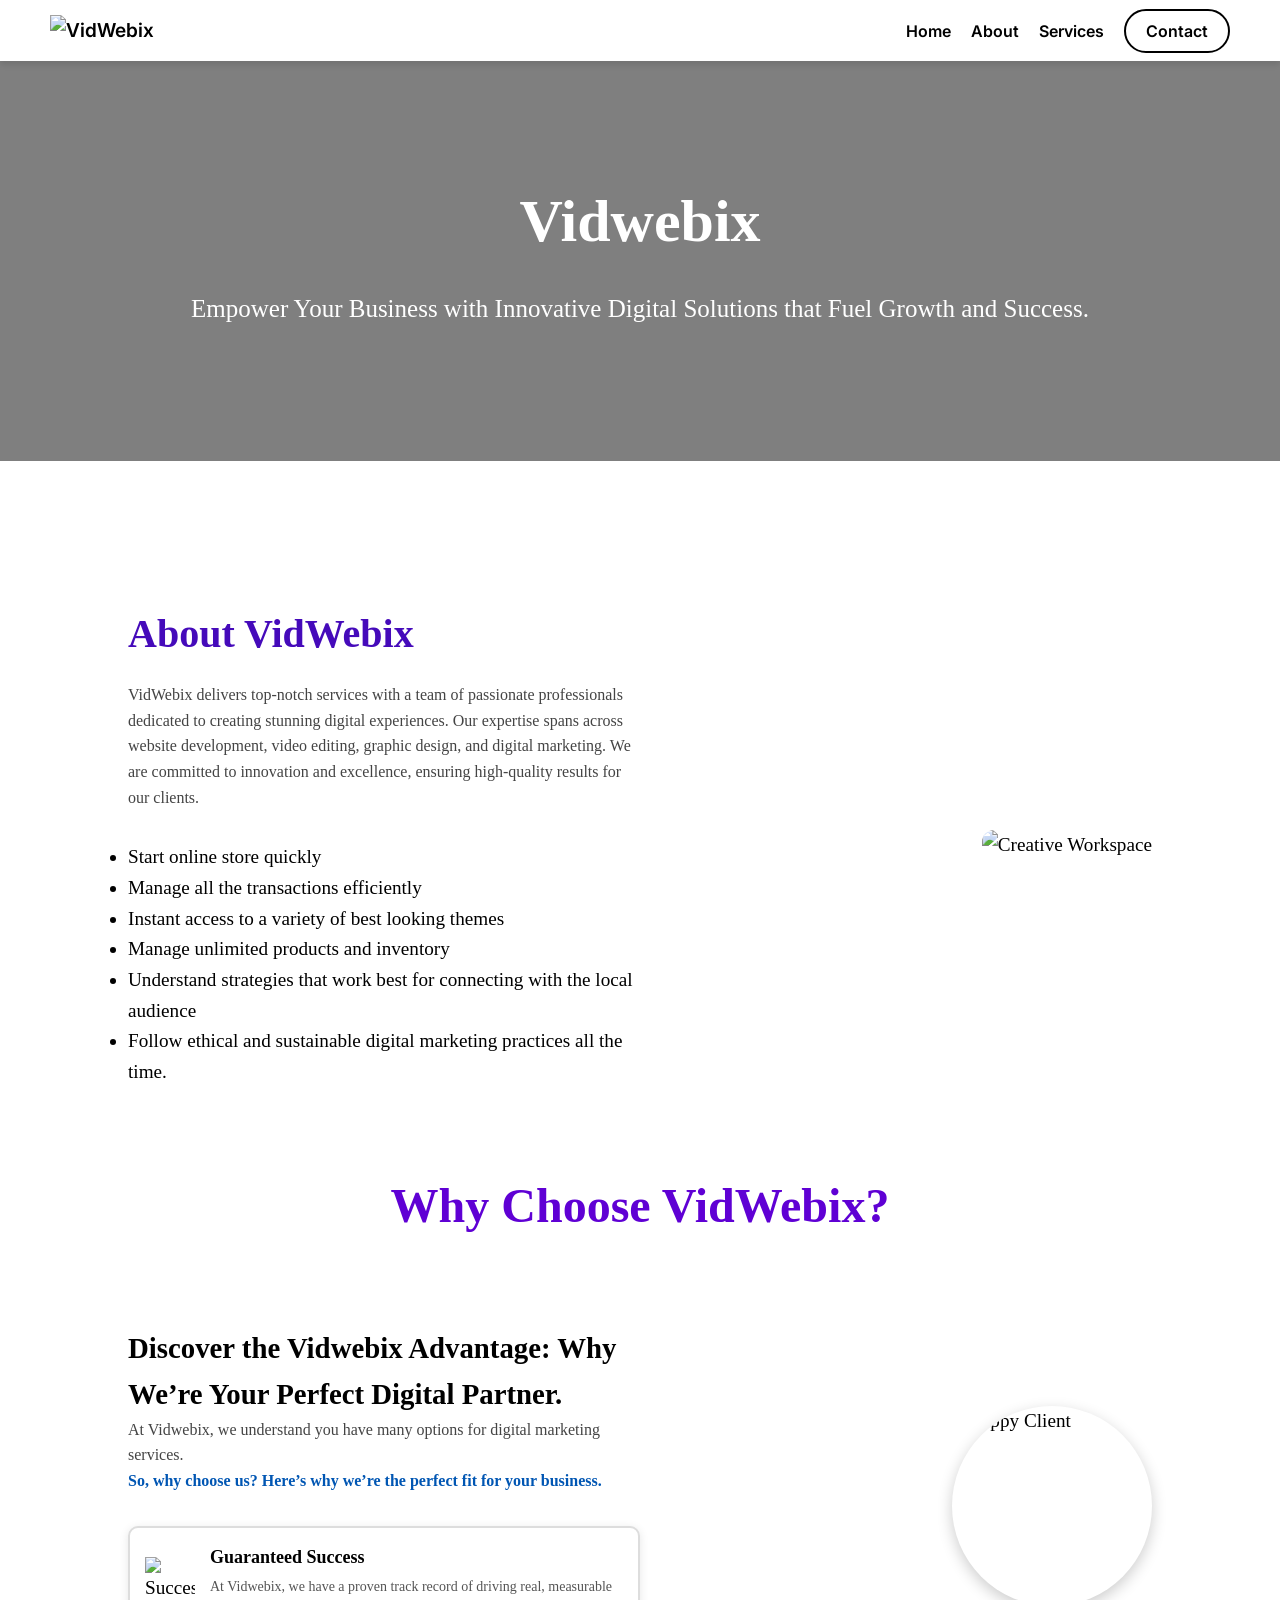
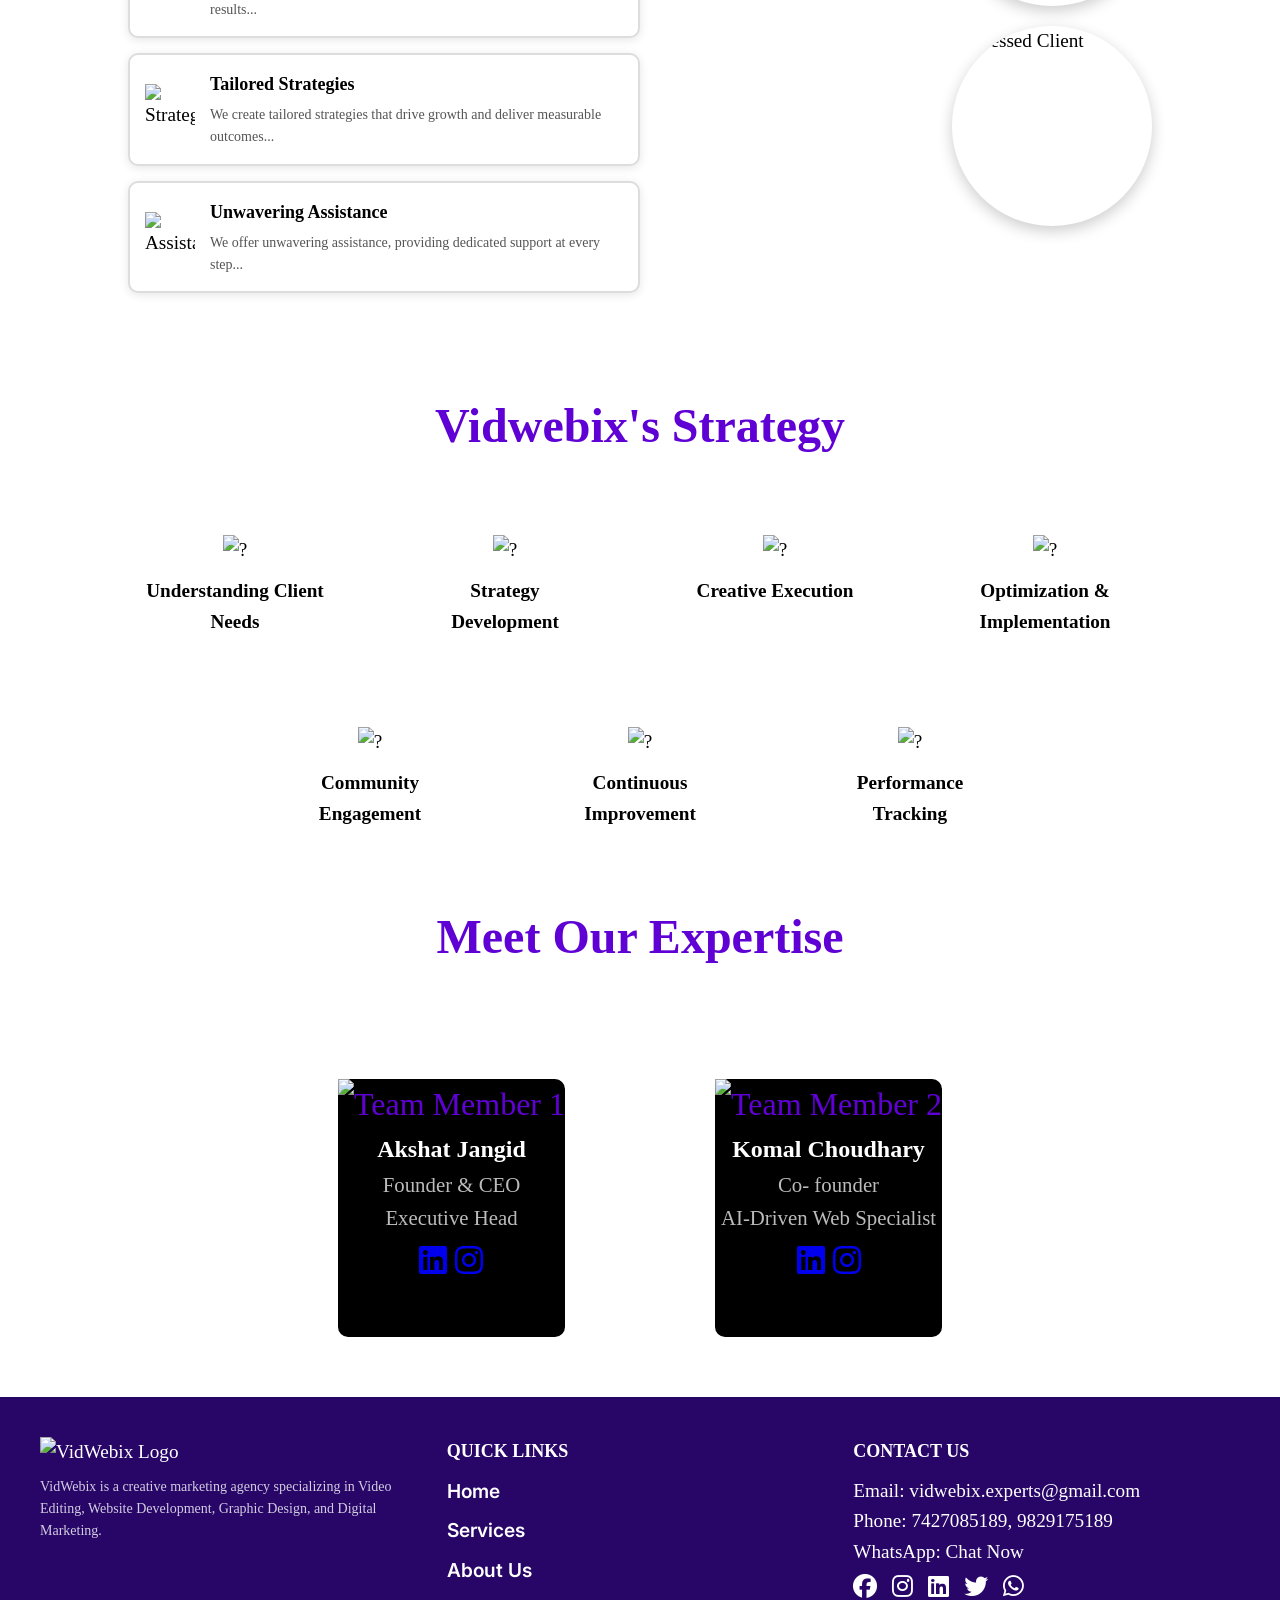
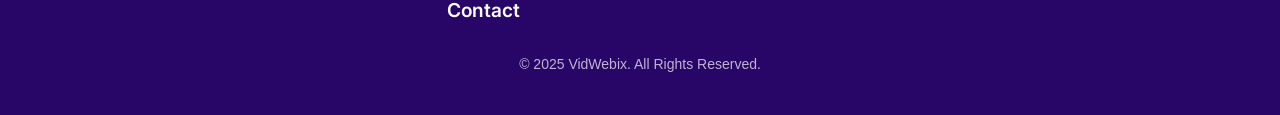
==== about.html @ 66686f13 "Add files via upload" ====
<!DOCTYPE html>
<html lang="en">
<head>
  <meta charset="UTF-8">
  <meta name="viewport" content="width=device-width, initial-scale=1.0">
  
  <title>About - Vidwebix</title>
  <meta name="title" content="Vidwebix - Creative Agency for Video, Web, and Marketing">
<meta name="description" content="Discover top-notch video editing, web development, and digital marketing services at Vidwebix. Elevate your brand with our expert creative solutions.">
<meta property="og:title" content="Vidwebix - Creative Agency for Video, Web, and Marketing" />
<meta property="og:description" content="Discover top-notch video editing, web development, and digital marketing services at Vidwebix. Elevate your brand with our expert creative solutions." />
  <link rel="stylesheet" type="text/css" href="style.css">
     <link rel="icon" type="image/jpg" href="/assets/favicon.jpg">
  <!-- AOS CSS -->
<link rel="stylesheet" href="https://cdnjs.cloudflare.com/ajax/libs/aos/2.3.4/aos.css">




    <link rel="stylesheet" href="https://cdnjs.cloudflare.com/ajax/libs/font-awesome/6.7.2/css/all.min.css" integrity="sha512-Evv84Mr4kqVGRNSgIGL/F/aIDqQb7xQ2vcrdIwxfjThSH8CSR7PBEakCr51Ck+w+/U6swU2Im1vVX0SVk9ABhg==" crossorigin="anonymous" referrerpolicy="no-referrer" />

 </script>  <script defer src="script.js"></script>
</head>
<body>

   <!-- Navbar -->
   <nav class="navbar">
    <div class="logo">
        <img src="assets/logo - Copy.png" alt="VidWebix">
    </div>
    <ul class="nav-links">
        <li><a href="index.html">Home</a></li>
        <li><a href="about.html">About</a></li>
        <li><a href="services.html">Services</a></li>
        <li><a href="contact.html" class="contact-btn">Contact</a></li>
    </ul>
    <div class="hamburger" onclick="toggleMenu()">
        <span class="bar"></span>
        <span class="bar"></span>
        <span class="bar"></span>
    </div>
</nav>
<section class="hero-section1" id="home">
    <div class="hero-content1">
        <h4 class="h4">Vidwebix</h4>
        <p>Empower Your Business with Innovative Digital Solutions that Fuel Growth and Success.</p>
      
        
      
    </div>
</section>
<br>
<br/>
<div class="about" data-aos="fade-up">
    <section class="creative-section">
        <div class="content">
            <h2 class="title">About VidWebix</h2>
          
            <p class="description">
                VidWebix delivers top-notch services with a team of passionate professionals dedicated to creating stunning digital experiences. Our expertise spans across website development, video editing, graphic design, and digital marketing. We are committed to innovation and excellence, ensuring high-quality results for our clients.</p>
                <ul>
                    <li>Start online store quickly</li>
                    <li>Manage all the transactions efficiently</li>
                    <li>Instant access to a variety of best looking themes</li>
                    <li>Manage unlimited products and inventory</li>
                    <li>Understand strategies that work best for connecting with the local audience</li>
                    <li>Follow ethical and sustainable digital marketing practices all the time.</li>
                </ul>
          
        </div>
    
        <div class="image-container">
            <img src="assets/about2.avif" alt="Creative Workspace">
        </div>
    </div>

    </section>
</div>
<div class="h2">
    <h2>Why Choose VidWebix?</h2>
</div>
<section class="why-choose-us">
    <div class="content">
       
        <h2>Discover the Vidwebix Advantage: Why We’re Your Perfect Digital Partner.</h2>
        <p class="description">
            At Vidwebix, we understand you have many options for digital marketing services. <br>
            <a href="#">So, why choose us? Here’s why we’re the perfect fit for your business.</a>
        </p>
        <div class="features">
            <div class="feature-card">
                <img src="assets/OBJECTS.png" alt="Success Icon">
                <div>
                    <h4>Guaranteed Success</h4>
                    <p>At Vidwebix, we have a proven track record of driving real, measurable results...</p>
                </div>
            </div>
            <div class="feature-card">
                <img src="assets/Frame.png" alt="Strategy Icon">
                <div>
                    <h4>Tailored Strategies</h4>
                    <p>We create tailored strategies that drive growth and deliver measurable outcomes...</p>
                </div>
            </div>
            <div class="feature-card">
                <img src="assets/Group.png" alt="Assistance Icon">
                <div>
                    <h4>Unwavering Assistance</h4>
                    <p>We offer unwavering assistance, providing dedicated support at every step...</p>
                </div>
            </div>
        </div>
    </div>
    <div class="images">
        <img src="assets/human1.png" alt="Happy Client" class="circle-img">
        <img src="assets/human2.png" alt="Stressed Client" class="circle-img">
    </div>
</section>



    
    <div class="h2">
        <h2>Vidwebix's Strategy</h2>
    </div>
    <section class="strategy-section">
       
        <div class="strategy-grid">
            <div class="strategy-item"><img src="assets/clientsneed.png" alt="?"><p>Understanding Client Needs</p></div>
            <div class="strategy-item"><img src="assets/strategy.png" alt="?"><p>Strategy Development</p></div>
            <div class="strategy-item"><img src="assets/exc.png" alt="?"><p>Creative Execution</p></div>
            <div class="strategy-item"><img src="assets/opt.png" alt="?"><p>Optimization & Implementation</p></div>
            <div class="strategy-item"><img src="assets/comm.png" alt="?"><p>Community Engagement</p></div>
            <div class="strategy-item"><img src="assets/improvement .png" alt="?"><p>Continuous Improvement</p></div>
            <div class="strategy-item"><img src="assets/perfomance.png" alt="?"><p>Performance Tracking</p></div>
           
        </div>
    </section>
    
    <div class="team-section">
        <h2>Meet Our Expertise</h2>
        <br>
    </br>
        <div class="team-members">
            <div class="team-member">
                <img src="assets/Khati 1.0.png" alt="Team Member 1">
                <h3>Akshat Jangid</h3>
                <p>Founder & CEO </p>
                <p>Executive Head</p>
                <div class="social-icons">
                    <a href="https://www.linkedin.com/in/akshat-jangid-a8181831b" target="_blank"><i class="fab fa-linkedin"></i></a>
                    <a href="https://www.instagram.com/jangidvisuals?igsh=OWRqZTFjOWFtNzBv" target="_blank"><i class="fab fa-instagram"></i></a>
                </div>
            </div>
            <div class="team-member">
                <img src="assets/Jaatni 4.0.png" alt="Team Member 2">
                <h3>Komal Choudhary</h3>
                <p>Co- founder</p>
                <p>AI-Driven Web Specialist</p>
                <div class="social-icons">
                    <a href="https://www.linkedin.com/in/komal-choudhary-61056231a/" target="_blank"><i class="fab fa-linkedin"></i></a>
                    <a href="https://www.instagram.com/chou.dharykomal001?igsh=MXNxMHJ6OTkxcTZkcA== " target="_blank"><i class="fab fa-instagram"></i></a>
                </div>
            </div>
        </div>
    </div>
</div>

<footer class="footer">
    <div class="footer-container">
        <!-- Left Section: Logo & About -->
        <div class="footer-left">
            <img src="assets/logo - Copy.png" alt="VidWebix Logo" class="footer-logo">
            <p>VidWebix is a creative marketing agency specializing in Video Editing, Website Development, Graphic Design, and Digital Marketing.</p>
            
        </div>

        <!-- Middle Section: Quick Links -->
        <div class="footer-links">
            <h3>Quick Links</h3>
            <ul>
                <li><a href="index.html">Home</a></li>
                <li><a href="services.html">Services</a></li>
                <li><a href="about.html">About Us</a></li>
                <li><a href="contact.html">Contact</a></li>

            </ul>
        </div>



        
        <!-- Right Section: Contact & Social Media -->
        <div class="footer-right">
            <h3>Contact Us</h3>
            <p>Email: <a href="mailto:vidwebix.experts@gmail.com">vidwebix.experts@gmail.com</a></p>
            <p>Phone: <a href="tel:7427085189">7427085189</a>, <a href="tel:9829175189">9829175189</a></p>
            <p>WhatsApp: <a href="https://wa.me/7427085189" target="_blank">Chat Now</a></p>

            <div class="hero-social-icons">            
                <a href="https://www.facebook.com/share/15v8xAakWx/"><i class="fab fa-facebook"></i></a>
                    <a href="https://www.instagram.com/vidwebix?igsh=MTRrOGVtdXR1ZHVxdg=="><i class="fab fa-instagram"></i></a>
                    <a href="https://linkedin.com/company/vidwebix"><i class="fab fa-linkedin"></i></a>
                    <a href="https://x.com/vidwebixexperts"><i class="fab fa-twitter"></i></a>
                    <a href="https://wa.me/7427085189" target="_blank" rel="noopener"><i class="fab fa-whatsapp"></i></a>
                </div>
        </div>
    </div>

    <!-- Copyright Section -->
    <div class="footer-bottom">
        <p>© 2025 VidWebix. All Rights Reserved.</p>
    </div>
</footer>
<!-- AOS JavaScript -->
<script src="https://cdnjs.cloudflare.com/ajax/libs/aos/2.3.4/aos.js"></script>
<script>
AOS.init({
    duration: 1000, // Animation speed in milliseconds
    easing: 'ease-in-out', // Smooth animation effect
    once: true // Animation runs only once
});
</script>
<script>
    document.addEventListener("DOMContentLoaded", function() {
        const aboutContent = document.getElementById("about-content");
        setTimeout(() => {
            aboutContent.classList.add("visible");
        }, 200);
    });
    document.addEventListener("DOMContentLoaded", () => {
            const strategyItems = document.querySelectorAll(".strategy-item");
            const observer = new IntersectionObserver(entries => {
                entries.forEach(entry => {
                    if (entry.isIntersecting) {
                        entry.target.classList.add("visible");
                    }
                });
            }, { threshold: 0.2 });
            
            strategyItems.forEach(item => observer.observe(item));
        });
</script>
</body>
</html>
---- style.css ----
/* Import Google Fonts */
@import url('https://fonts.googleapis.com/css2?family=Inter:wght@300;400;600&family=Montserrat:wght@400;700&family=Poppins:wght@300;400;600&display=swap');

/* Apply Fonts */
body {
   
    line-height: 1.6;
    font-family: Mulish;
    font-size: 1.2rem;
}

/* Headings */
h1, h2, h3 {
  font-family: Mulish;
    font-weight: 700;
}

/* Navigation & UI Elements */
.navbar, .footer-links a, .social-icons a {
    font-family: 'Inter', sans-serif;
    font-weight: 600;
}

/* Copyright Text */
.footer-bottom {
    font-family: 'Raleway', sans-serif;
    font-size: 14px;
    opacity: 0.7;
}

* {
    margin: 0;
    padding: 0;
    box-sizing: border-box;
}


/* Updated Navbar Styling */
.navbar {
  display: flex;
  justify-content: space-between;
  align-items: center;
  padding: 15px 50px;
  background: white;
  box-shadow: 0px 4px 6px rgba(0, 0, 0, 0.1);

  position: sticky;
  top: 0;
  left: 0;
  width: 100%;
  z-index: 1000;
}
.logo img {
  height: 50px;
}
.nav-links {
  list-style: none;
  display: flex;
  gap: 20px;
}
.nav-links li a {
  text-decoration: none;
  color: black;
  font-size: 16px;
}
.contact-btn {
  padding: 10px 20px;
  border: 2px solid black;
  border-radius: 25px;
}
.hamburger {
  display: none;
  flex-direction: column;
  cursor: pointer;
}
.hamburger .bar {
  width: 25px;
  height: 1px;
  background: black;
  margin: 5px 0;
  transition: transform 0.3s;
}
@media (max-width: 768px) {
  .nav-links {
      display: none;
      flex-direction: column;
      position: absolute;
      top: 70px;
      right: 0;
      background: white;
      width: 200px;
      box-shadow: 0px 4px 6px rgba(0, 0, 0, 0.1);
      padding: 15px;
      border-radius: 5px;
  }
  .nav-links.active {
      display: flex;
  }
  .nav-links li {
      margin-bottom: 10px;
      text-align: center;
  }
  .nav-links li a {
      color: #333;
      font-size: 14px;
      padding: 8px 0;
      display: block;
      background: #f8f8f8;
      border-radius: 5px;
      transition: background 0.3s;
  }
  .nav-links li a:hover {
      background: #ddd;
      color: black;
  }
  .hamburger {
      display: flex;
  }
}

.hero-section {
    height: 550px;
    width: 100%;
    display: flex;
    align-items: center;
    justify-content: flex-start;
    background: url('assets/c3685e02-0806-11f0-a4ef-0242ac110002-jpg-hero_image.jpeg') no-repeat center center/cover;
    background-attachment: fixed; /* Keeps BG fixed */
    position: relative;
    padding: 0 60px;
    color: white;
    overflow-x: hidden;
   
}


.hero-section::before {
  content: "";
  position: absolute;
  top: 0;
  left: 0;
  width: 100%;
  height: 100%;
  background: rgba(0, 0, 0, 0.5); /* Dark Overlay */
  z-index: 1;
}
.hero-content {
  position: relative;
  z-index: 2; /* Ensure Text is Above Overlay */
  opacity: 0;
  animation: fadeIn 1.5s ease-out forwards;
  max-width: 80%;
}
/* Fade-in Animation */
@keyframes fadeIn {
  0% { opacity: 0; transform: translateY(30px); }
  100% { opacity: 1; transform: translateY(0); }
}
.hero-content h1 {
    font-size: 60px;
    font-weight: 700;
}

.hero-content p {
    font-size: 25px;
    margin: 20px 0;
}

.btn-primary {
    padding: 15px 30px;
    background: #450ABA;
    color: white;
    text-decoration: none;
    border-radius: 30px;
    font-size: 18px;
    transition: 0.3s;
}

.btn-primary:hover {
    background: #450ABA;
}
.hero-social-icons {
  position: bottom;
  right: 20px;
  
/* Right side shift */
  
  
  display: flex;
  flex-direction: row;
  gap: 15px;
  /* Ensure icons stay on top */
}

.hero-social-icons a {
  font-size: 24px;
  color: white;
  transition: transform 0.3s ease, color 0.3s ease;
}

.hero-social-icons a:hover {
  transform: scale(1.1);
  color: #a855f7; /* Change to your theme color */
}
.creative-section {
    display: flex;
    align-items: center;
    justify-content: space-between;
    padding: 80px 10%;
    background: #fff;
}

.content {
    max-width: 50%;

}

.title {
    font-size: 2.5rem;
    font-weight: 700;
    color: #450ABA; /* Purple Color */
    margin-bottom: 1rem;
}

.subtitle {
    font-size: 1.5rem;
    font-weight: 600;
    margin-bottom: 1.5rem;
    color: #000;
}

.description {
    font-size: 1.3rem;
    line-height: 1.8;
    color: #333;
    margin-bottom: 2rem;
}

.contact-link {
    text-decoration: none;
    font-size: 1rem;
    font-weight: 500;
    color: #5c1cf5;
    border-bottom: 1px solid #5c1cf5;
    transition: color 0.3s ease;
}



.image-container {
    max-width: 40%;
}

.image-container img {
    width: 100%;
    border-radius: 12px;
}

@media (max-width: 1024px) {
    .creative-section {
        flex-direction: column;
        text-align: center;
    }

    .content, .image-container {
        max-width: 100%;
    }

    .image-container {
        margin-top: 40px;
    }
}


  .service-section {
    padding: 4rem 2rem;
    text-align: center;
    background: #eae8ed;
  }

  .section-title {
    font-size: 2.5rem;
    font-weight: 700;
    color: #5f00d4;
    margin-bottom: 0.5rem;
  }

  .section-subtitle {
    font-size: 1.5rem;
    color: #444;
    margin-bottom: 3rem;
  }

  .services-grid {
    display: grid;
    grid-template-columns: repeat(auto-fit, minmax(300px, 1fr));
    gap: 2rem;
    max-width: 1200px;
    margin: 0 auto;
  }

  .services-card {
    background: white;
    border-radius: 16px;
    overflow: hidden;
    box-shadow: 0 10px 30px rgba(0, 0, 0, 0.1);
    transition: transform 0.3s ease;
  }

  .services-card:hover {
    transform: translateY(-10px);
  }

  .service-image {
    width: 100%;
    height: auto;
    display: block;
  }

  .service-info {
    padding: 1.5rem;
    text-align: left;
  }

  .service-info h3 {
    font-size: 1.5rem;
    font-weight: 600;
    margin-bottom: 0.5rem;
    color: #333;
  }

  .service-info p {
    font-size: 1.3rem;
    color: #666;
  }

  @media (max-width: 768px) {
    .section-title {
      font-size: 2rem;
    }

    .section-subtitle {
      font-size: 1rem;
    }

    .service-info h3 {
      font-size: 1.25rem;
    }

    .service-info p {
      font-size: 0.9rem;
    }
  }

  .clients-section {
    text-align: center;
    padding: 50px 20px;
}

.clients-section h2 {
    font-size: 2.3rem;
    color: #a855f7;
    margin-bottom: 20px;
}

.clients-grid {
    display: flex;
    flex-wrap: wrap;
    justify-content: center;
    gap: 40px;
}

.client img {
    width: 300px;
    height: auto;
    filter: grayscale(100%);
    transition: filter 0.3s ease-in-out;
    display: block;
}

.client img:hover {
    filter: grayscale(0%);
}
.client:hover {
  transform: scale(1.1);
  opacity: 0.9;
}

.client:hover img {
  filter: grayscale(0%);
}
 
  .footer {
    
    background-color: #270668;
    color: white;
    padding: 40px 20px;
    text-align: center;
}
.footer a {
  text-decoration: none; /* Underline hatane ke liye */
  color: white; /* White color ke liye */
}
.footer-container {
    display: flex;
    justify-content: space-between;
    flex-wrap: wrap;
    gap: 20px;
    max-width: 1200px;
    margin: 0 auto;
}

.footer-left, .footer-links, .footer-right {
    flex: 1;
    min-width: 250px;
    text-align: left;
}

.footer-logo {
    width: 130px;
    margin-bottom: 8px;
}

.footer-left p {
    font-size: 14px;
    opacity: 0.8;
}

.footer-links h3, .footer-right h3 {
    font-size: 18px;
    margin-bottom: 10px;
    text-transform: uppercase;
}

.footer-links ul {
    list-style: none;
    padding: 0;
}

.footer-links li {
    margin-bottom: 8px;
}

.footer-links a {
    color: white;
    text-decoration: none;
}

.footer-bottom {
    margin-top: 18px;
    font-size: 14px;
    opacity: 0.7;
} 

/* ✅ Fully Responsive */
@media (max-width: 768px) {
    .footer-container {
        flex-direction: column;
        text-align: center;
    }

    .footer-left, .footer-links, .footer-right {
        text-align: center;
    }

    .hero-social-icons {
        justify-content: center;
    }
}


/*about sec css*/
.why-choose-us {
  display: flex;
  align-items: center;
  justify-content: space-between;
  padding: 80px 10%;
}
.content {
  max-width: 50%;
}
h5 {
  font-size: 14px;
  text-transform: uppercase;
  color: #333;
  margin-bottom: 10px;
}

.description {
  font-size: 16px;
  color: #444;
  line-height: 1.6;
}
.description a {
  color: #0056b3;
  text-decoration: none;
  font-weight: bold;
}
.features {
  margin-top: 20px;
}
.feature-card {
  display: flex;
  align-items: center;
  background: #fff;
  padding: 15px;
  border: 2px solid #ddd;
  border-radius: 10px;
  margin-bottom: 15px;
  box-shadow: 0 2px 10px rgba(0, 0, 0, 0.1);
}
.feature-card img {
  width: 50px;
  height: 50px;
  margin-right: 15px;
}
.feature-card h4 {
  font-size: 18px;
  font-weight: bold;
  margin-bottom: 5px;
}
.feature-card p {
  font-size: 14px;
  color: #555;
}
.images {
  display: flex;
  flex-direction: column;
  gap: 20px;
}
.circle-img {
  width: 200px;
  height: 200px;
  border-radius: 50%;
  object-fit: cover;
  box-shadow: 0 5px 15px rgba(0, 0, 0, 0.2);
}
@media (max-width: 1024px) {
  .why-choose-us {
      flex-direction: column;
      text-align: center;
      align-items: center;
  }
  .content {
      max-width: 100%;
  }
  .features {
      display: flex;
      flex-direction: column;
      align-items: center;
  }
  .feature-card {
      width: 100%;
      max-width: 400px;
  }
  .images {
      flex-direction: row;
      justify-content: center;
  }
}
.hero-section1 {
  height: 400px;
  width: 100%;
  display: flex;
  align-items: center;
  justify-content: center;
  background: url('assets/Servicesbg.png') no-repeat center center/cover;
  background-attachment: fixed; /* Keeps BG fixed */
  position: relative;
  padding: 0 60px;
  color: white;
  overflow-x: hidden;
 
}
.h4{
text-align: center;
justify-content: center;
font-size: 60px;
font-weight: 700;
}


.hero-section1::before {
content: "";
position: absolute;
top: 0;
left: 0;
width: 100%;
height: 100%;
background: rgba(0, 0, 0, 0.5); /* Dark Overlay */
z-index: 1;
}
.hero-content1 {
position: relative;
z-index: 2; /* Ensure Text is Above Overlay */
opacity: 0;
animation: fadeIn 1.5s ease-out forwards;
max-width: 80%;
}
/* Fade-in Animation */
@keyframes fadeIn {
0% { opacity: 0; transform: translateY(30px); }
100% { opacity: 1; transform: translateY(0); }
}
.hero-content1 h1 {
  font-size: 60px;
  font-weight: 700;
}

.hero-content1 p {
  font-size: 25px;
  margin: 20px 0;
}
.container {
  width: 100%;
  margin: auto;
 
}
.about-section {
  display: flex;
  align-items: center;
  justify-content: space-between;
  padding: 80px 10%;
  gap: 150px ;
}
.about-content {
  max-width: 50%;
  flex: 1;
  opacity: 0;
  transform: translateY(50px);
  transition: opacity 0.8s ease-out, transform 0.8s ease-out;
}
.about-content.visible {
  opacity: 1;
  transform: translateY(0);
}
.about-image {
  flex: 1;
}
.about-image img {
  width: 100%;
  border-radius: 10px;
  box-shadow: 0px 4px 10px rgba(255, 255, 255, 0.1);
}
.about-content h2 {
  font-size: 2.3rem;
  color: #5f00d4;
  margin-bottom: 20px;
}
.about-content p {
 
  font-size: 1.2rem;
  line-height: 1.6;
  color:black;
}
 .team-section {
  font-size: 2rem;
  color:  #5f00d4;
  margin-bottom: 20px;
  text-align: center;
}
.team-members {
  display: flex;
  justify-content: center;
  gap: 150px;
  flex-wrap: wrap;
}
.team-member {
  background: black;
  padding-bottom: 50px;
  margin-bottom: 40px;

  border-radius: 10px;
  text-align: center;
  box-shadow: 0px 4px 10px rgba(255, 255, 255, 0.1);
}
.team-member img {
  width: 400px;
  height: 250px;
  object-fit: cover;
 
 
}
.team-member h3 {
  font-size: 1.5rem;
  color: white;
}
.team-member p {
  font-size: 1.3rem;
  color: #bbb;
}


@media (max-width: 768px) {
  .about-section {
      flex-direction: column;
      text-align: center;
  }
  .about-content {
      padding-right: 0;
      padding-bottom: 20px;
  }
  .team-members {
      flex-direction: column;
      align-items: center;
  }
}
.strategy-section {
  text-align: center;
  padding: 50px 5%;
  position: relative;

}
.strategy-grid {
  display: flex;
  flex-wrap: wrap;
  justify-content: center;
  gap: 50px;
  position: relative;
}
.strategy-item {
  position: relative;
  color: black;
  background: rgba(255, 255, 255, 0.1);
  padding: 20px;
  border-radius: 15px;
  transition: transform 0.3s ease, opacity 0.5s ease;
  opacity: 0;
  transform: translateY(20px);
  width: 220px;
  text-align: center;
  box-shadow: 0 0 15px rgba(255, 255, 255, 0.2);
}
.strategy-item img {
  width: 150px;
  height: 150px;
  margin-bottom: 10px;
  transition: transform 0.3s ease;
}
.strategy-item:hover {
  transform: scale(1.05);
}
.strategy-item:hover img {
  transform: rotate(360deg);
}
.strategy-item p {
  font-size: 1.2rem;
  font-weight: bold;
}
.connector {
  width: 100px;
  height: 40px;
  background-image: url("data:image/svg+xml,%3Csvg width='100' height='40' xmlns='http://www.w3.org/2000/svg'%3E%3Cpath d='M0,20 Q50,0 100,20' stroke='%23450ABA' stroke-width='3' fill='transparent'/%3E%3C/svg%3E");
  background-repeat: no-repeat;
  background-position: center;
  background-size: contain;
  transform: rotate(0deg);
  margin: -20px auto;
  z-index: 1;
}
@media (max-width: 768px) {
  .strategy-grid {
    flex-direction: column;
    align-items: center;
  }
  .connector {
    transform: rotate(90deg);
    width: 40px;
    height: 80px;
  }
}
@keyframes glow {
  from {
      box-shadow: 0 0 10px rgba(151, 150, 150, 0.5);
  }
  to {
      box-shadow: 0 0 20px rgba(255, 255, 255, 1);
  }
}
@keyframes fadeInUp {
  from {
      opacity: 0;
      transform: translateY(20px);
  }
  to {
      opacity: 1;
      transform: translateY(0);
  }
}
.strategy-item.visible {
  animation: fadeInUp 0.6s ease forwards;
}
/* Service Section */
.hero-section4 {
  display: flex;
  justify-content: center;
  align-items: center;
  padding: 60px 5%;
  background: linear-gradient(to bottom, #f9f9f9, #eaeaea);
  border-radius: 30px;
  box-shadow: 0 5px 15px rgba(0, 0, 0, 0.1);
}

.hero-container4 {
  display: flex;
  align-items: center;
  justify-content: space-between;
  max-width: 1200px;
  width: 100%;
  text-align: center;
}

.hero-text4 {
  max-width: 600px;
}

.hero-text4 h2 {
  font-size: 2rem;
  font-weight: bold;
  color: #000;
  line-height: 1.3;
}

.hero-text4 span {
  color: #000;
  font-weight: bold;
}

.hero-text4 p {
  font-size: 1rem;
  color: #555;
  margin-top: 10px;
}

.hero-image img {
  width: 180px;
  height: 180px;
  border-radius: 50%;
  object-fit: cover;
  box-shadow: 0 5px 15px rgba(0, 0, 0, 0.2);
}

/* Responsive Design */
@media (max-width: 768px) {
  .hero-container4 {
      flex-direction: column;
      text-align: center;
  }

  .hero-image {
      margin-top: 20px;
  }
}


.hero-section1 {
  height: 400px;
  width: 100%;
  display: flex;
  align-items: center;
  justify-content: center;
  background: url('assets/About\ Us.png') no-repeat center center/cover;
  background-attachment: fixed; /* Keeps BG fixed */
  position: relative;
  padding: 0 60px;
  color: white;
  overflow-x: hidden;
 
}
.h4{
text-align: center;
justify-content: center;
font-size: 60px;
font-weight: 700;
}


.hero-section1::before {
content: "";
position: absolute;
top: 0;
left: 0;
width: 100%;
height: 100%;
background: rgba(0, 0, 0, 0.5); /* Dark Overlay */
z-index: 1;
}
.hero-content1 {
position: relative;
z-index: 2; /* Ensure Text is Above Overlay */
opacity: 0;
animation: fadeIn 1.5s ease-out forwards;
max-width: 80%;
}
/* Fade-in Animation */
@keyframes fadeIn {
0% { opacity: 0; transform: translateY(30px); }
100% { opacity: 1; transform: translateY(0); }
}
.hero-content1 h1 {
  font-size: 60px;
  font-weight: 700;
}

.hero-content1 p {
  font-size: 25px;
  margin: 20px 0;
}
.h2 {

  font-size: 2rem;
  color:  #5f00d4;
  
  text-align: center;


}
.services-section {
  padding: 50px 10%;
  text-align: center;
  display: flex;
  flex-wrap: wrap;
  justify-content: center;
  gap: 30px;
}
.services-section h2 {
  font-size: 2.3rem;
  color:  #5f00d4;
  margin-bottom: 20px;
  text-align: center;
}
.service-card {
  width: 250px;
  height: 300px;
  perspective: 1000px;
}
.service-card-inner {
  width: 100%;
  height: 100%;
  position: relative;
  transform-style: preserve-3d;
  transition: transform 0.6s;
}
.service-card:hover .service-card-inner {
  transform: rotateY(180deg);
}
.service-card-front, .service-card-back {
  width: 100%;
  height: 100%;
  position: absolute;
  backface-visibility: hidden;
  display: flex;
  flex-direction: column;
  align-items: center;
  justify-content: center;
  padding: 20px;
  border-radius: 10px;
}
.service-card-front {
  background: #efe5e5;
}
.service-card-back {
  background: #f6f5f6;
  transform: rotateY(180deg);
}
.service-card img {
  width: 200px;
  height: 200px;
  margin-bottom: 15px;
}
 @media (min-width: 768px) {
  .services-section {
    flex-wrap: wrap;
    gap: 40px;
  }
}



.hero-section2 {
  height: 400px;
  width: 100%;
  display: flex;
  align-items: center;
  justify-content: center;
  background: url('assets/Servicesbg.png') no-repeat center center/cover;
  background-attachment: fixed; /* Keeps BG fixed */
  position: relative;
  padding: 0 60px;
  color: white;
  overflow-x: hidden;
 
}
.h4{
text-align: center;
justify-content: center;
font-size: 60px;
font-weight: 700;
}


.hero-section2::before {
content: "";
position: absolute;
top: 0;
left: 0;
width: 100%;
height: 100%;
background: rgba(0, 0, 0, 0.5); /* Dark Overlay */
z-index: 1;
}
.hero-content2 {
position: relative;
z-index: 2; /* Ensure Text is Above Overlay */
opacity: 0;
animation: fadeIn 1.5s ease-out forwards;
max-width: 80%;
}
/* Fade-in Animation */
@keyframes fadeIn {
0% { opacity: 0; transform: translateY(30px); }
100% { opacity: 1; transform: translateY(0); }
}

.hero-content2 h1 {
  font-size: 60px;
  font-weight: 700;
}

.hero-content2 p {
  font-size: 25px;
  margin: 20px 0;
}




.hero-section3 {
  height: 400px;
  width: 100%;
  display: flex;
  align-items: center;
  justify-content: center;
  background: url('assets/Contact\ Usbg.png') no-repeat center center/cover;
  background-attachment: fixed; /* Keeps BG fixed */
  position: relative;
  padding: 0 60px;
  color: white;
  overflow-x: hidden;
 
}
.h4{
text-align: center;
justify-content: center;
font-size: 60px;
font-weight: 700;
}


.hero-section3::before {
content: "";
position: absolute;
top: 0;
left: 0;
width: 100%;
height: 100%;
background: rgba(0, 0, 0, 0.5); /* Dark Overlay */
z-index: 1;
}
.hero-content3 {
position: relative;
z-index: 2; /* Ensure Text is Above Overlay */
opacity: 0;
animation: fadeIn 1.5s ease-out forwards;
max-width: 80%;
}
/* Fade-in Animation */
@keyframes fadeIn {
0% { opacity: 0; transform: translateY(30px); }
100% { opacity: 1; transform: translateY(0); }
}
.hero-content3 h1 {
  font-size: 60px;
  font-weight: 700;
}

.hero-content3 p {
  font-size: 25px;
  margin: 20px 0;
}

.form{
            display: flex;
            justify-content: center;
            align-items: center;
           
}
.contact-form {
  background: white;
  padding: 20px;
  width: 100%;
  max-width: 400px;
  border-radius: 10px;
  box-shadow: 0px 4px 10px rgba(0, 0, 0, 0.2);
}
.contact-form h2 {
  color: #5200b5;
  margin-bottom: 10px;
}
.contact-form label {
  font-weight: bold;
  display: block;
  margin: 10px 0 5px;
}
.contact-form input, .contact-form textarea, .contact-form select {
  width: 100%;
  padding: 10px;
  border: 1px solid #ccc;
  border-radius: 5px;
  font-size: 16px;
}
.contact-form textarea {
  height: 100px;
}
.contact-form button {
  width: 100%;
  background: #5200b5;
  color: white;
  padding: 12px;
  border: none;
  border-radius: 5px;
  font-size: 18px;
  cursor: pointer;
  margin-top: 10px;
}
.contact-form button:hover {
  background: #3e0092;
}
.checkbox-container {
  display: flex;
  align-items: center;
  margin: 10px 0;
}
.checkbox-container input {
  margin-right: 10px;
}

/* Mobile Responsive */
@media (max-width: 480px) {
  .contact-form {
      width: 90%;
  }
}
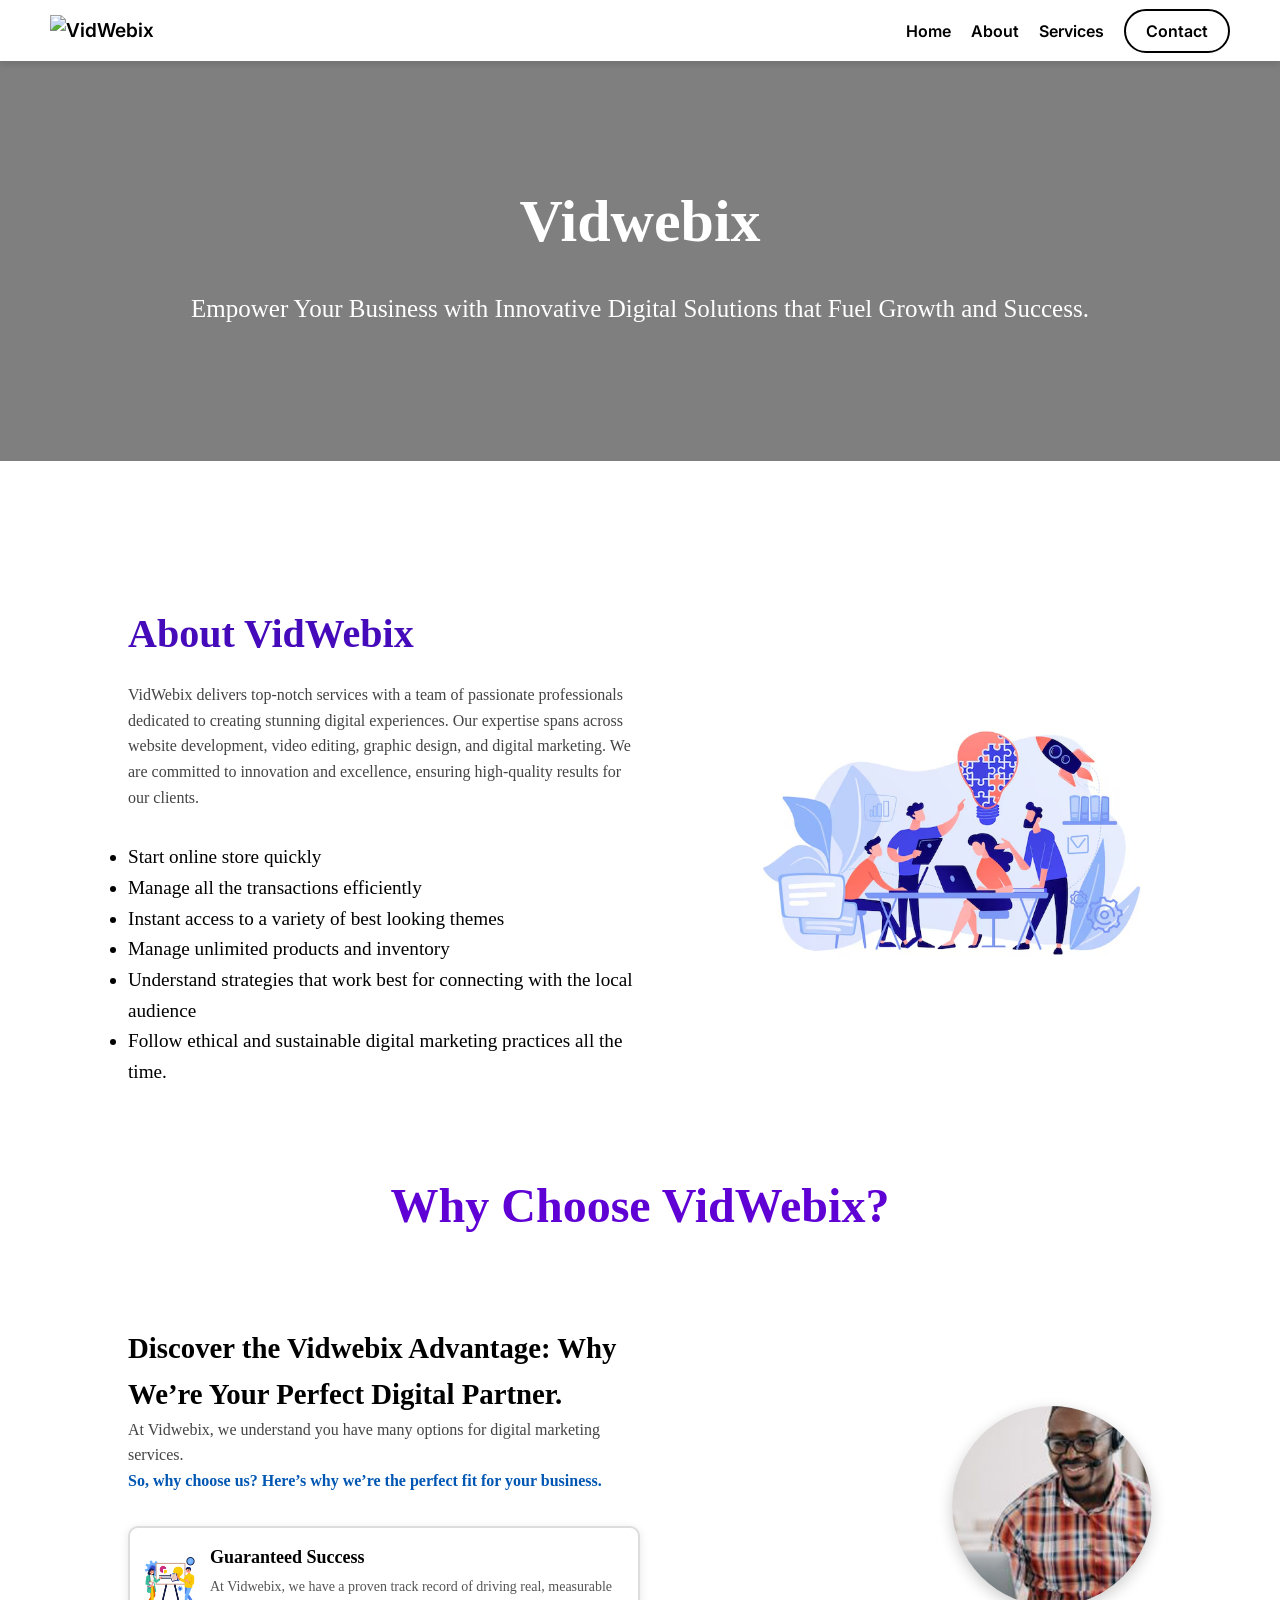
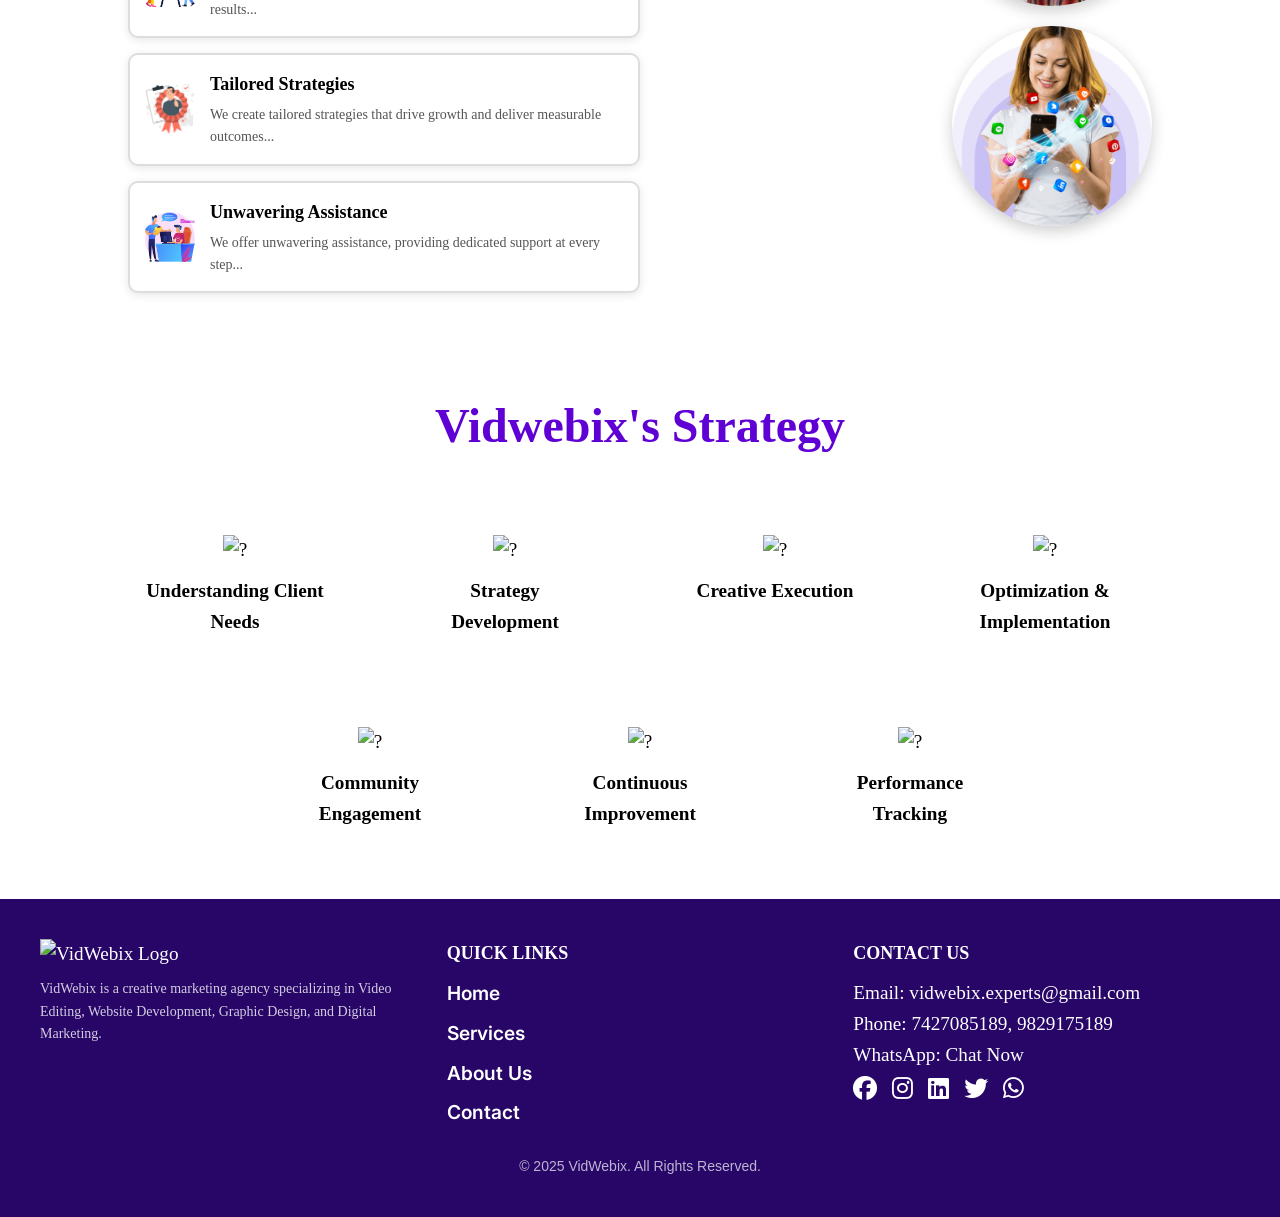
==== commit f139db1d: "Update about.html" ====
--- a/about.html
+++ b/about.html
@@ -10,7 +10,7 @@
 <meta property="og:title" content="Vidwebix - Creative Agency for Video, Web, and Marketing" />
 <meta property="og:description" content="Discover top-notch video editing, web development, and digital marketing services at Vidwebix. Elevate your brand with our expert creative solutions." />
   <link rel="stylesheet" type="text/css" href="style.css">
-     <link rel="icon" type="image/jpg" href="/assets/favicon.jpg">
+     <link rel="icon" type="image/jpg" href="favicon.jpg">
   <!-- AOS CSS -->
 <link rel="stylesheet" href="https://cdnjs.cloudflare.com/ajax/libs/aos/2.3.4/aos.css">
 
@@ -26,7 +26,7 @@
    <!-- Navbar -->
    <nav class="navbar">
     <div class="logo">
-        <img src="assets/logo - Copy.png" alt="VidWebix">
+        <img src="logo - Copy.png" alt="VidWebix">
     </div>
     <ul class="nav-links">
         <li><a href="index.html">Home</a></li>
@@ -70,7 +70,7 @@
         </div>
     
         <div class="image-container">
-            <img src="assets/about2.avif" alt="Creative Workspace">
+            <img src="about2.avif" alt="Creative Workspace">
         </div>
     </div>
 
@@ -89,21 +89,21 @@
         </p>
         <div class="features">
             <div class="feature-card">
-                <img src="assets/OBJECTS.png" alt="Success Icon">
+                <img src="OBJECTS.png" alt="Success Icon">
                 <div>
                     <h4>Guaranteed Success</h4>
                     <p>At Vidwebix, we have a proven track record of driving real, measurable results...</p>
                 </div>
             </div>
             <div class="feature-card">
-                <img src="assets/Frame.png" alt="Strategy Icon">
+                <img src="Frame.png" alt="Strategy Icon">
                 <div>
                     <h4>Tailored Strategies</h4>
                     <p>We create tailored strategies that drive growth and deliver measurable outcomes...</p>
                 </div>
             </div>
             <div class="feature-card">
-                <img src="assets/Group.png" alt="Assistance Icon">
+                <img src="Group.png" alt="Assistance Icon">
                 <div>
                     <h4>Unwavering Assistance</h4>
                     <p>We offer unwavering assistance, providing dedicated support at every step...</p>
@@ -112,8 +112,8 @@
         </div>
     </div>
     <div class="images">
-        <img src="assets/human1.png" alt="Happy Client" class="circle-img">
-        <img src="assets/human2.png" alt="Stressed Client" class="circle-img">
+        <img src="human1.png" alt="Happy Client" class="circle-img">
+        <img src="human2.png" alt="Stressed Client" class="circle-img">
     </div>
 </section>
 
@@ -137,30 +137,7 @@
         </div>
     </section>
     
-    <div class="team-section">
-        <h2>Meet Our Expertise</h2>
-        <br>
-    </br>
-        <div class="team-members">
-            <div class="team-member">
-                <img src="assets/Khati 1.0.png" alt="Team Member 1">
-                <h3>Akshat Jangid</h3>
-                <p>Founder & CEO </p>
-                <p>Executive Head</p>
-                <div class="social-icons">
-                    <a href="https://www.linkedin.com/in/akshat-jangid-a8181831b" target="_blank"><i class="fab fa-linkedin"></i></a>
-                    <a href="https://www.instagram.com/jangidvisuals?igsh=OWRqZTFjOWFtNzBv" target="_blank"><i class="fab fa-instagram"></i></a>
-                </div>
-            </div>
-            <div class="team-member">
-                <img src="assets/Jaatni 4.0.png" alt="Team Member 2">
-                <h3>Komal Choudhary</h3>
-                <p>Co- founder</p>
-                <p>AI-Driven Web Specialist</p>
-                <div class="social-icons">
-                    <a href="https://www.linkedin.com/in/komal-choudhary-61056231a/" target="_blank"><i class="fab fa-linkedin"></i></a>
-                    <a href="https://www.instagram.com/chou.dharykomal001?igsh=MXNxMHJ6OTkxcTZkcA== " target="_blank"><i class="fab fa-instagram"></i></a>
-                </div>
+    
             </div>
         </div>
     </div>
@@ -170,7 +147,7 @@
     <div class="footer-container">
         <!-- Left Section: Logo & About -->
         <div class="footer-left">
-            <img src="assets/logo - Copy.png" alt="VidWebix Logo" class="footer-logo">
+            <img src="logo - Copy.png" alt="VidWebix Logo" class="footer-logo">
             <p>VidWebix is a creative marketing agency specializing in Video Editing, Website Development, Graphic Design, and Digital Marketing.</p>
             
         </div>
@@ -242,4 +219,4 @@
         });
 </script>
 </body>
-</html>+</html>
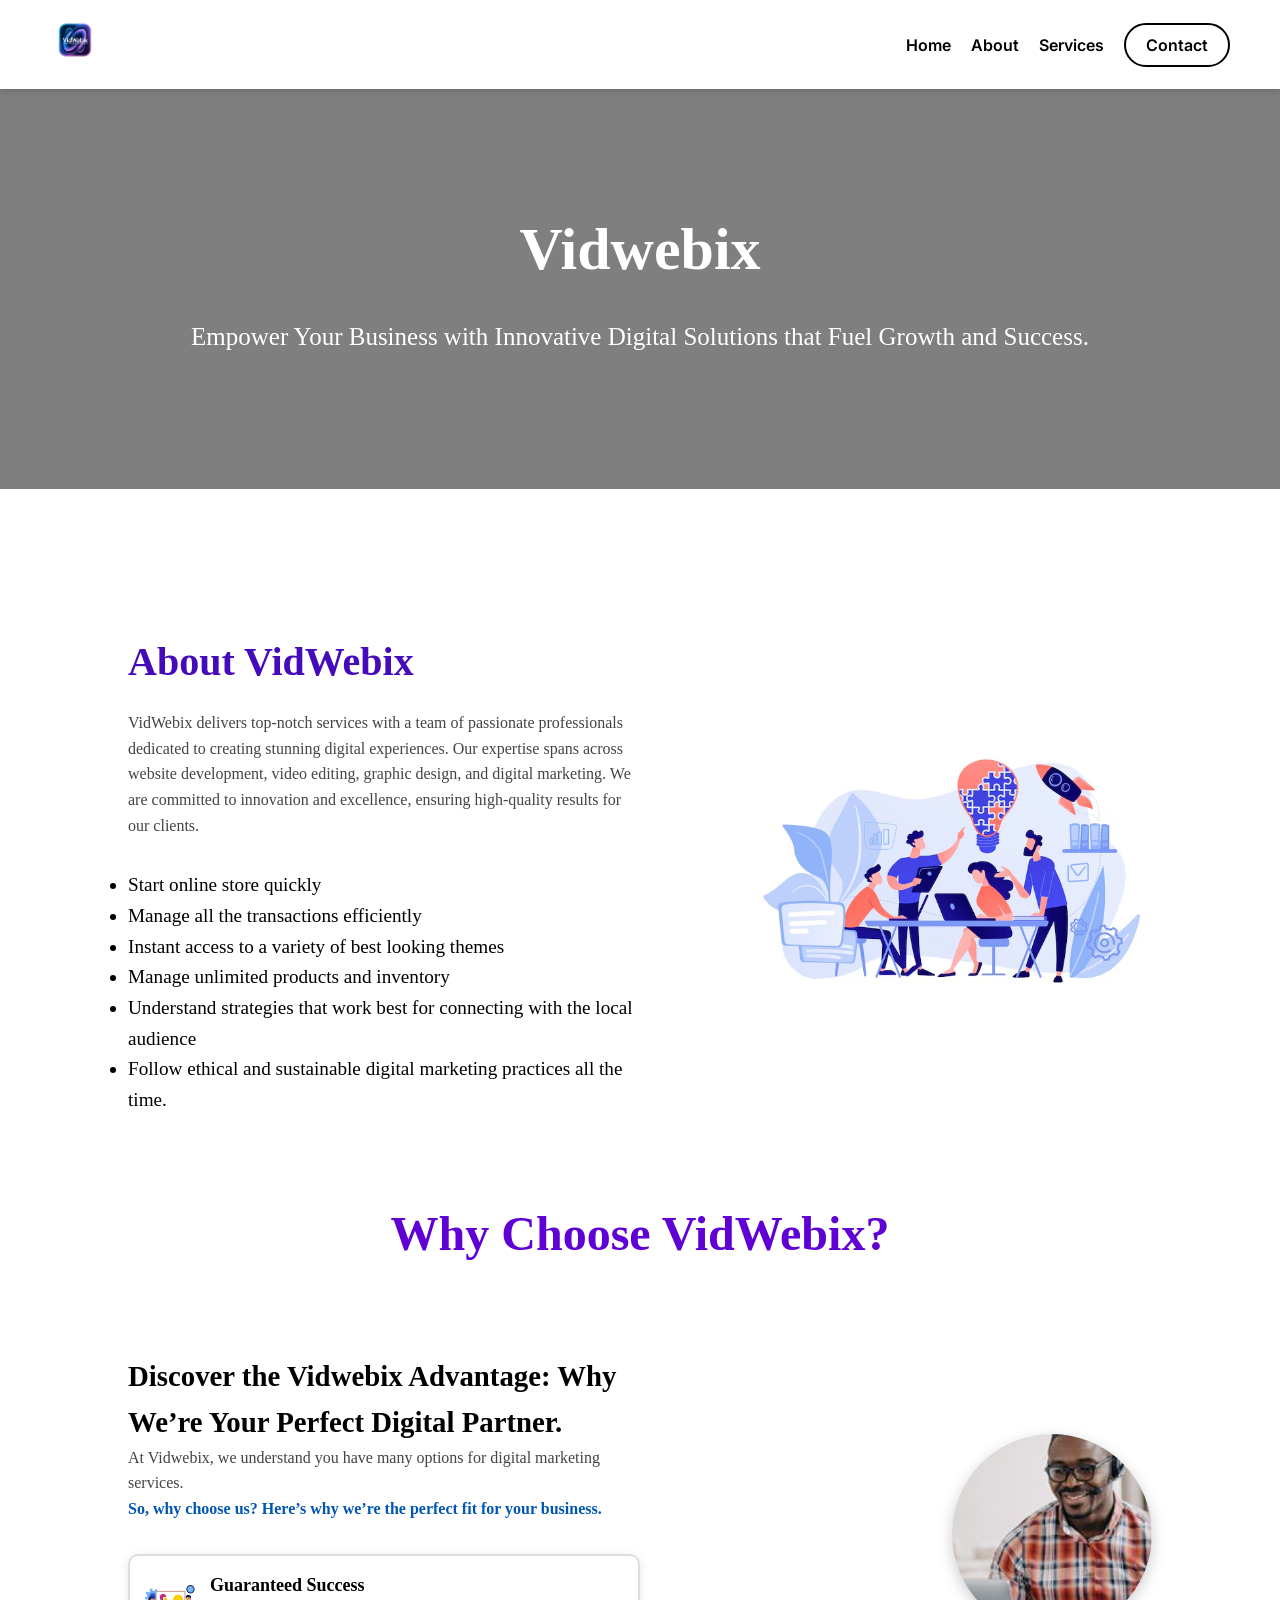
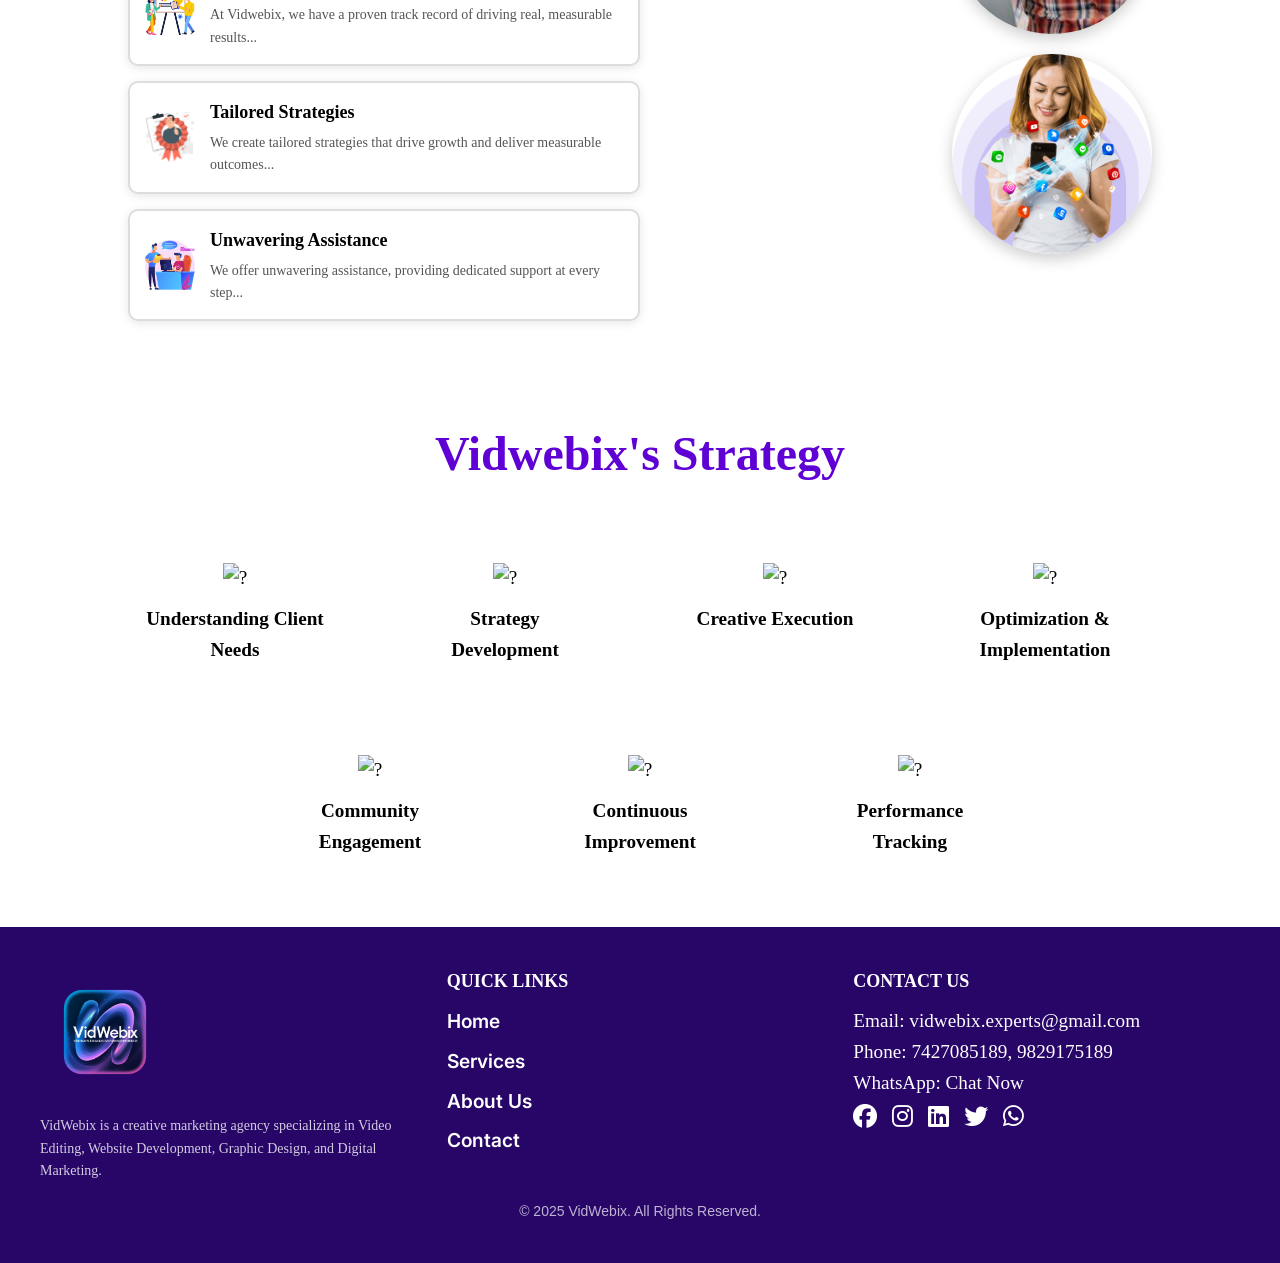
==== commit c797e1b4: "Update about.html" ====
--- a/about.html
+++ b/about.html
@@ -126,13 +126,13 @@
     <section class="strategy-section">
        
         <div class="strategy-grid">
-            <div class="strategy-item"><img src="assets/clientsneed.png" alt="?"><p>Understanding Client Needs</p></div>
-            <div class="strategy-item"><img src="assets/strategy.png" alt="?"><p>Strategy Development</p></div>
-            <div class="strategy-item"><img src="assets/exc.png" alt="?"><p>Creative Execution</p></div>
-            <div class="strategy-item"><img src="assets/opt.png" alt="?"><p>Optimization & Implementation</p></div>
-            <div class="strategy-item"><img src="assets/comm.png" alt="?"><p>Community Engagement</p></div>
-            <div class="strategy-item"><img src="assets/improvement .png" alt="?"><p>Continuous Improvement</p></div>
-            <div class="strategy-item"><img src="assets/perfomance.png" alt="?"><p>Performance Tracking</p></div>
+            <div class="strategy-item"><img src="clientsneed.png" alt="?"><p>Understanding Client Needs</p></div>
+            <div class="strategy-item"><img src="strategy.png" alt="?"><p>Strategy Development</p></div>
+            <div class="strategy-item"><img src="exc.png" alt="?"><p>Creative Execution</p></div>
+            <div class="strategy-item"><img src="opt.png" alt="?"><p>Optimization & Implementation</p></div>
+            <div class="strategy-item"><img src="comm.png" alt="?"><p>Community Engagement</p></div>
+            <div class="strategy-item"><img src="improvement .png" alt="?"><p>Continuous Improvement</p></div>
+            <div class="strategy-item"><img src="perfomance.png" alt="?"><p>Performance Tracking</p></div>
            
         </div>
     </section>
